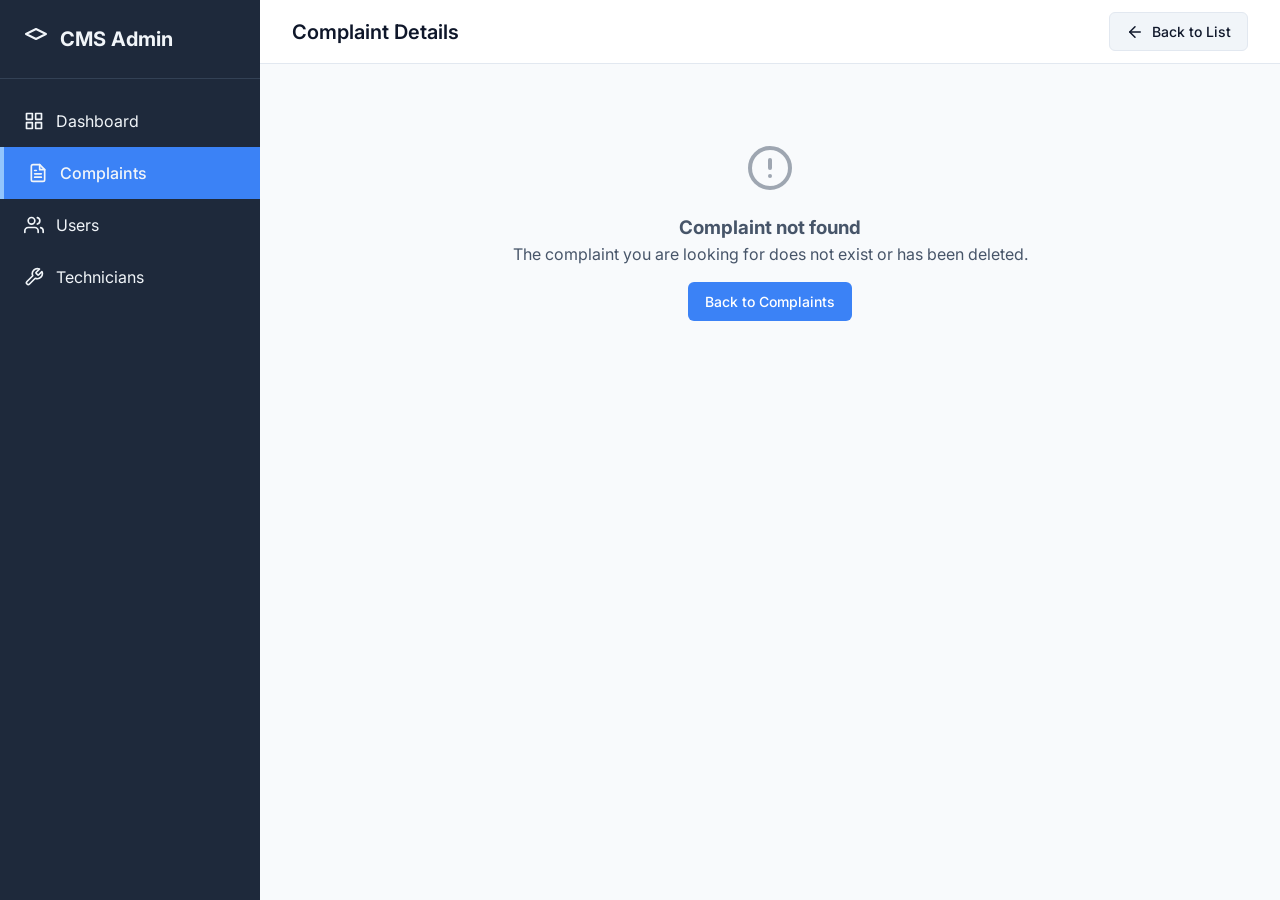
==== ComplaintManagementFrontend/complaint-details.html @ 1d7b77c4 "Completed" ====
<!DOCTYPE html>
<html lang="en">
<head>
    <meta charset="UTF-8">
    <meta name="viewport" content="width=device-width, initial-scale=1.0">
    <title>Complaint Details | Complaint Management</title>
    <!-- Fonts -->
    <link href="https://fonts.googleapis.com/css2?family=Inter:wght@400;500;600;700&display=swap" rel="stylesheet">
    <!-- CSS -->
    <link rel="stylesheet" href="css/style.css">
    <link rel="stylesheet" href="css/responsive.css">
</head>
<body>

    <!-- Sidebar -->
    <aside class="sidebar" id="sidebar">
        <div class="sidebar-header">
            <svg width="24" height="24" viewBox="0 0 24 24" fill="none" stroke="currentColor" stroke-width="2" stroke-linecap="round" stroke-linejoin="round"><path d="M12 2L2 7l10 5 10-5-10-5z"></path></svg>
            CMS Admin
        </div>
        <nav class="sidebar-nav">
            <a href="dashboard.html">
                <svg width="20" height="20" viewBox="0 0 24 24" fill="none" stroke="currentColor" stroke-width="2" stroke-linecap="round" stroke-linejoin="round"><rect x="3" y="3" width="7" height="7"></rect><rect x="14" y="3" width="7" height="7"></rect><rect x="14" y="14" width="7" height="7"></rect><rect x="3" y="14" width="7" height="7"></rect></svg>
                Dashboard
            </a>
            <a href="complaints.html" class="active">
                <svg width="20" height="20" viewBox="0 0 24 24" fill="none" stroke="currentColor" stroke-width="2" stroke-linecap="round" stroke-linejoin="round"><path d="M14 2H6a2 2 0 0 0-2 2v16a2 2 0 0 0 2 2h12a2 2 0 0 0 2-2V8z"></path><polyline points="14 2 14 8 20 8"></polyline><line x1="16" y1="13" x2="8" y2="13"></line><line x1="16" y1="17" x2="8" y2="17"></line><polyline points="10 9 9 9 8 9"></polyline></svg>
                Complaints
            </a>
            <a href="users.html">
                <svg width="20" height="20" viewBox="0 0 24 24" fill="none" stroke="currentColor" stroke-width="2" stroke-linecap="round" stroke-linejoin="round"><path d="M17 21v-2a4 4 0 0 0-4-4H5a4 4 0 0 0-4 4v2"></path><circle cx="9" cy="7" r="4"></circle><path d="M23 21v-2a4 4 0 0 0-3-3.87"></path><path d="M16 3.13a4 4 0 0 1 0 7.75"></path></svg>
                Users
            </a>
            <a href="technicians.html">
                <svg width="20" height="20" viewBox="0 0 24 24" fill="none" stroke="currentColor" stroke-width="2" stroke-linecap="round" stroke-linejoin="round"><path d="M14.7 6.3a1 1 0 0 0 0 1.4l1.6 1.6a1 1 0 0 0 1.4 0l3.77-3.77a6 6 0 0 1-7.94 7.94l-6.91 6.91a2.12 2.12 0 0 1-3-3l6.91-6.91a6 6 0 0 1 7.94-7.94l-3.76 3.76z"></path></svg>
                Technicians
            </a>
        </nav>
    </aside>

    <!-- Main Content -->
    <main class="main-content">
        <!-- Top Navbar -->
        <header class="top-navbar">
            <div style="display: flex; align-items: center; gap: 1rem;">
                <button class="menu-toggle" aria-label="Toggle menu">
                    <svg width="24" height="24" viewBox="0 0 24 24" fill="none" stroke="currentColor" stroke-width="2" stroke-linecap="round" stroke-linejoin="round"><line x1="3" y1="12" x2="21" y2="12"></line><line x1="3" y1="6" x2="21" y2="6"></line><line x1="3" y1="18" x2="21" y2="18"></line></svg>
                </button>
                <h1 class="page-title">Complaint Details</h1>
            </div>
            <div class="navbar-right">
                <a href="complaints.html" class="btn btn-secondary">
                    <svg width="18" height="18" viewBox="0 0 24 24" fill="none" stroke="currentColor" stroke-width="2" stroke-linecap="round" stroke-linejoin="round"><line x1="19" y1="12" x2="5" y2="12"></line><polyline points="12 19 5 12 12 5"></polyline></svg>
                    Back to List
                </a>
            </div>
        </header>

        <div class="page-container">
            <div id="detailsLoader" class="page-loader">
                <div class="loader"></div>
            </div>

            <div id="detailsContent" style="display: none;">
                <div class="card" style="margin-bottom: 2rem;">
                    <div class="card-header">
                        <h2 class="card-title" style="display: flex; align-items: center; gap: 1rem;">
                            <span id="cId"></span>
                            <span id="cTitle"></span>
                        </h2>
                        <div style="display: flex; gap: 1rem; align-items: center;">
                            <span id="cStatus"></span>
                            <span id="cPriority"></span>
                        </div>
                    </div>
                    
                    <div class="details-grid">
                        <div>
                            <h3 style="margin-bottom: 1rem; font-size: 1rem; color: var(--text-secondary);">General Information</h3>
                            
                            <div class="info-group">
                                <div class="info-label">Category</div>
                                <div class="info-value" id="cCategory"></div>
                            </div>
                            
                            <div class="info-group">
                                <div class="info-label">Created Date</div>
                                <div class="info-value" id="cDate"></div>
                            </div>
                            
                            <div class="info-group">
                                <div class="info-label">Description</div>
                                <div class="info-value" id="cDescription" style="white-space: pre-wrap; margin-top: 0.5rem; padding: 1rem; background: #f8fafc; border-radius: var(--radius-md); border: 1px solid var(--border-color);"></div>
                            </div>
                        </div>
                        
                        <div>
                            <div style="margin-bottom: 2rem;">
                                <h3 style="margin-bottom: 1rem; font-size: 1rem; color: var(--text-secondary);">User Information</h3>
                                <div class="info-group">
                                    <div class="info-label">Name</div>
                                    <div class="info-value" id="uName"></div>
                                </div>
                                <div class="info-group">
                                    <div class="info-label">Email</div>
                                    <div class="info-value" id="uEmail"></div>
                                </div>
                                <div class="info-group">
                                    <div class="info-label">Department</div>
                                    <div class="info-value" id="uDept"></div>
                                </div>
                                <div class="info-group">
                                    <div class="info-label">Phone</div>
                                    <div class="info-value" id="uPhone"></div>
                                </div>
                            </div>
                            
                            <div>
                                <h3 style="margin-bottom: 1rem; font-size: 1rem; color: var(--text-secondary);">Technician Information</h3>
                                <div class="info-group">
                                    <div class="info-label">Name</div>
                                    <div class="info-value" id="tName"></div>
                                </div>
                                <div class="info-group">
                                    <div class="info-label">Email</div>
                                    <div class="info-value" id="tEmail"></div>
                                </div>
                                <div class="info-group">
                                    <div class="info-label">Specialization</div>
                                    <div class="info-value" id="tSpec"></div>
                                </div>
                                <div class="info-group">
                                    <div class="info-label">Department</div>
                                    <div class="info-value" id="tDept"></div>
                                </div>
                            </div>
                        </div>
                    </div>
                </div>
            </div>
            
            <div id="errorState" class="empty-state" style="display: none;">
                <svg viewBox="0 0 24 24" fill="none" stroke="currentColor" stroke-width="2" stroke-linecap="round" stroke-linejoin="round"><circle cx="12" cy="12" r="10"></circle><line x1="12" y1="8" x2="12" y2="12"></line><line x1="12" y1="16" x2="12.01" y2="16"></line></svg>
                <h3>Complaint not found</h3>
                <p>The complaint you are looking for does not exist or has been deleted.</p>
                <a href="complaints.html" class="btn btn-primary" style="margin-top: 1rem;">Back to Complaints</a>
            </div>
        </div>
    </main>

    <!-- Scripts -->
    <script src="js/api.js"></script>
    <script src="js/common.js"></script>
    <script src="js/complaint-details.js"></script>
</body>
</html>
---- ComplaintManagementFrontend/css/style.css ----
:root {
  --primary-color: #3b82f6;
  --primary-hover: #2563eb;
  --secondary-color: #64748b;
  --bg-color: #f8fafc;
  --sidebar-bg: #1e293b;
  --sidebar-hover: #334155;
  --sidebar-text: #f1f5f9;
  --card-bg: #ffffff;
  --text-primary: #0f172a;
  --text-secondary: #475569;
  --border-color: #e2e8f0;
  
  --success-color: #10b981;
  --warning-color: #f59e0b;
  --danger-color: #ef4444;
  --info-color: #3b82f6;

  --shadow-sm: 0 1px 2px 0 rgb(0 0 0 / 0.05);
  --shadow-md: 0 4px 6px -1px rgb(0 0 0 / 0.1), 0 2px 4px -2px rgb(0 0 0 / 0.1);
  --shadow-lg: 0 10px 15px -3px rgb(0 0 0 / 0.1), 0 4px 6px -4px rgb(0 0 0 / 0.1);
  
  --radius-md: 0.375rem;
  --radius-lg: 0.5rem;
  
  --transition: all 0.2s ease-in-out;
}

* {
  margin: 0;
  padding: 0;
  box-sizing: border-box;
}

body {
  font-family: 'Inter', -apple-system, BlinkMacSystemFont, 'Segoe UI', Roboto, Helvetica, Arial, sans-serif;
  background-color: var(--bg-color);
  color: var(--text-primary);
  line-height: 1.5;
  display: flex;
  min-height: 100vh;
}

/* Sidebar */
.sidebar {
  width: 260px;
  background-color: var(--sidebar-bg);
  color: var(--sidebar-text);
  display: flex;
  flex-direction: column;
  transition: var(--transition);
  position: fixed;
  height: 100vh;
  z-index: 100;
}

.sidebar-header {
  padding: 1.5rem;
  font-size: 1.25rem;
  font-weight: 700;
  border-bottom: 1px solid var(--sidebar-hover);
  display: flex;
  align-items: center;
  gap: 0.75rem;
}

.sidebar-nav {
  padding: 1rem 0;
  flex: 1;
}

.sidebar-nav a {
  display: flex;
  align-items: center;
  padding: 0.875rem 1.5rem;
  color: var(--sidebar-text);
  text-decoration: none;
  gap: 0.75rem;
  transition: var(--transition);
}

.sidebar-nav a:hover {
  background-color: var(--sidebar-hover);
}

.sidebar-nav a.active {
  background-color: var(--primary-color);
  font-weight: 500;
  border-left: 4px solid #93c5fd;
}

/* Main Content */
.main-content {
  flex: 1;
  margin-left: 260px;
  display: flex;
  flex-direction: column;
  min-height: 100vh;
  transition: var(--transition);
  width: calc(100% - 260px);
}

/* Top Navbar */
.top-navbar {
  height: 64px;
  background-color: var(--card-bg);
  border-bottom: 1px solid var(--border-color);
  display: flex;
  align-items: center;
  justify-content: space-between;
  padding: 0 2rem;
  position: sticky;
  top: 0;
  z-index: 90;
}

.page-title {
  font-size: 1.25rem;
  font-weight: 600;
}

.navbar-right {
  display: flex;
  align-items: center;
  gap: 1rem;
}

.current-date {
  color: var(--text-secondary);
  font-size: 0.875rem;
}

.menu-toggle {
  display: none;
  background: none;
  border: none;
  font-size: 1.5rem;
  cursor: pointer;
  color: var(--text-primary);
}

/* Page Container */
.page-container {
  padding: 2rem;
  flex: 1;
  max-width: 1200px;
  margin: 0 auto;
  width: 100%;
}

/* Cards */
.card {
  background-color: var(--card-bg);
  border-radius: var(--radius-lg);
  box-shadow: var(--shadow-sm);
  padding: 1.5rem;
  border: 1px solid var(--border-color);
}

.card-header {
  display: flex;
  justify-content: space-between;
  align-items: center;
  margin-bottom: 1.5rem;
}

.card-title {
  font-size: 1.125rem;
  font-weight: 600;
}

/* Buttons */
.btn {
  display: inline-flex;
  align-items: center;
  justify-content: center;
  gap: 0.5rem;
  padding: 0.5rem 1rem;
  border-radius: var(--radius-md);
  font-weight: 500;
  font-size: 0.875rem;
  cursor: pointer;
  transition: var(--transition);
  border: 1px solid transparent;
  font-family: inherit;
  text-decoration: none;
}

.btn-sm {
  padding: 0.25rem 0.5rem;
  font-size: 0.75rem;
}

.btn-primary {
  background-color: var(--primary-color);
  color: white;
}

.btn-primary:hover {
  background-color: var(--primary-hover);
}

.btn-secondary {
  background-color: #f1f5f9;
  color: var(--text-primary);
  border: 1px solid var(--border-color);
}

.btn-secondary:hover {
  background-color: #e2e8f0;
}

.btn-danger {
  background-color: var(--danger-color);
  color: white;
}

.btn-danger:hover {
  background-color: #dc2626;
}

.btn-outline {
  background-color: transparent;
  border-color: var(--border-color);
  color: var(--text-primary);
}
.btn-outline:hover {
  background-color: #f1f5f9;
}

.btn:disabled {
  opacity: 0.6;
  cursor: not-allowed;
}

/* Forms */
.form-group {
  margin-bottom: 1rem;
}

.form-label {
  display: block;
  margin-bottom: 0.5rem;
  font-size: 0.875rem;
  font-weight: 500;
  color: var(--text-primary);
}

.form-control {
  width: 100%;
  padding: 0.625rem;
  border: 1px solid var(--border-color);
  border-radius: var(--radius-md);
  font-family: inherit;
  font-size: 0.875rem;
  transition: border-color 0.2s;
}

.form-control:focus {
  outline: none;
  border-color: var(--primary-color);
  box-shadow: 0 0 0 3px rgba(59, 130, 246, 0.1);
}

.error-text {
  color: var(--danger-color);
  font-size: 0.75rem;
  margin-top: 0.25rem;
  display: none;
}
.form-control.is-invalid {
  border-color: var(--danger-color);
}

/* Modals */
.modal-overlay {
  position: fixed;
  top: 0;
  left: 0;
  right: 0;
  bottom: 0;
  background-color: rgba(0, 0, 0, 0.5);
  display: flex;
  align-items: center;
  justify-content: center;
  z-index: 1000;
  opacity: 0;
  visibility: hidden;
  transition: var(--transition);
  backdrop-filter: blur(2px);
}

.modal-overlay.active {
  opacity: 1;
  visibility: visible;
}

.modal {
  background-color: var(--card-bg);
  border-radius: var(--radius-lg);
  width: 100%;
  max-width: 500px;
  box-shadow: var(--shadow-lg);
  transform: translateY(20px);
  transition: var(--transition);
}

.modal-overlay.active .modal {
  transform: translateY(0);
}

.modal-header {
  padding: 1.25rem 1.5rem;
  border-bottom: 1px solid var(--border-color);
  display: flex;
  justify-content: space-between;
  align-items: center;
}

.modal-title {
  font-size: 1.125rem;
  font-weight: 600;
}

.modal-close {
  background: none;
  border: none;
  font-size: 1.5rem;
  cursor: pointer;
  color: var(--text-secondary);
}

.modal-body {
  padding: 1.5rem;
  max-height: 70vh;
  overflow-y: auto;
}

.modal-footer {
  padding: 1.25rem 1.5rem;
  border-top: 1px solid var(--border-color);
  display: flex;
  justify-content: flex-end;
  gap: 0.75rem;
}

/* Toasts */
#toast-container {
  position: fixed;
  bottom: 1.5rem;
  right: 1.5rem;
  z-index: 1100;
  display: flex;
  flex-direction: column;
  gap: 0.75rem;
}

.toast {
  background-color: white;
  border-radius: var(--radius-md);
  box-shadow: var(--shadow-lg);
  padding: 1rem 1.25rem;
  display: flex;
  align-items: center;
  gap: 0.75rem;
  transform: translateX(120%);
  transition: transform 0.3s ease-out;
  min-width: 250px;
  border-left: 4px solid var(--primary-color);
}

.toast.show {
  transform: translateX(0);
}

.toast.success { border-left-color: var(--success-color); }
.toast.error { border-left-color: var(--danger-color); }

/* Loaders */
.loader {
  display: inline-block;
  width: 1rem;
  height: 1rem;
  border: 2px solid rgba(255, 255, 255, 0.3);
  border-radius: 50%;
  border-top-color: transparent;
  animation: spin 1s linear infinite;
}

.btn-primary .loader { border-color: rgba(255, 255, 255, 0.3); border-top-color: white; }
.btn-danger .loader { border-color: rgba(255, 255, 255, 0.3); border-top-color: white; }

@keyframes spin {
  to { transform: rotate(360deg); }
}

.page-loader {
  display: flex;
  justify-content: center;
  align-items: center;
  padding: 3rem;
}

.page-loader .loader {
  width: 2.5rem;
  height: 2.5rem;
  border-color: rgba(59, 130, 246, 0.2);
  border-top-color: var(--primary-color);
}

.empty-state {
  text-align: center;
  padding: 3rem 1rem;
  color: var(--text-secondary);
}
.empty-state svg {
  width: 48px;
  height: 48px;
  margin-bottom: 1rem;
  opacity: 0.5;
}
---- ComplaintManagementFrontend/css/responsive.css ----
/* Responsive Adjustments */

@media (max-width: 1024px) {
  .charts-grid {
    grid-template-columns: 1fr;
  }
}

@media (max-width: 768px) {
  .sidebar {
    transform: translateX(-100%);
  }

  .sidebar.open {
    transform: translateX(0);
  }

  .main-content {
    margin-left: 0;
    width: 100%;
  }

  .menu-toggle {
    display: block;
  }

  .dashboard-grid {
    grid-template-columns: repeat(auto-fit, minmax(200px, 1fr));
  }

  .table-filters {
    flex-direction: column;
    align-items: stretch;
  }
  
  .filter-group {
    flex-direction: column;
    align-items: stretch;
  }

  .search-input {
    width: 100%;
  }

  .pagination {
    flex-direction: column;
    gap: 1rem;
    align-items: stretch;
    text-align: center;
  }

  .pagination-controls {
    justify-content: center;
  }
  
  /* Details view responsiveness */
  .details-grid {
    grid-template-columns: 1fr !important;
  }
}

@media (max-width: 480px) {
  .page-container {
    padding: 1rem;
  }
  
  .card {
    padding: 1rem;
  }
  
  .stat-card {
    flex-direction: column;
    text-align: center;
    padding: 1.5rem 1rem;
  }
}

/* Utils */
.details-grid {
  display: grid;
  grid-template-columns: 1fr 1fr;
  gap: 2rem;
}

.info-group {
  margin-bottom: 1rem;
}
.info-label {
  font-size: 0.875rem;
  color: var(--text-secondary);
  margin-bottom: 0.25rem;
}
.info-value {
  font-weight: 500;
  font-size: 1rem;
}
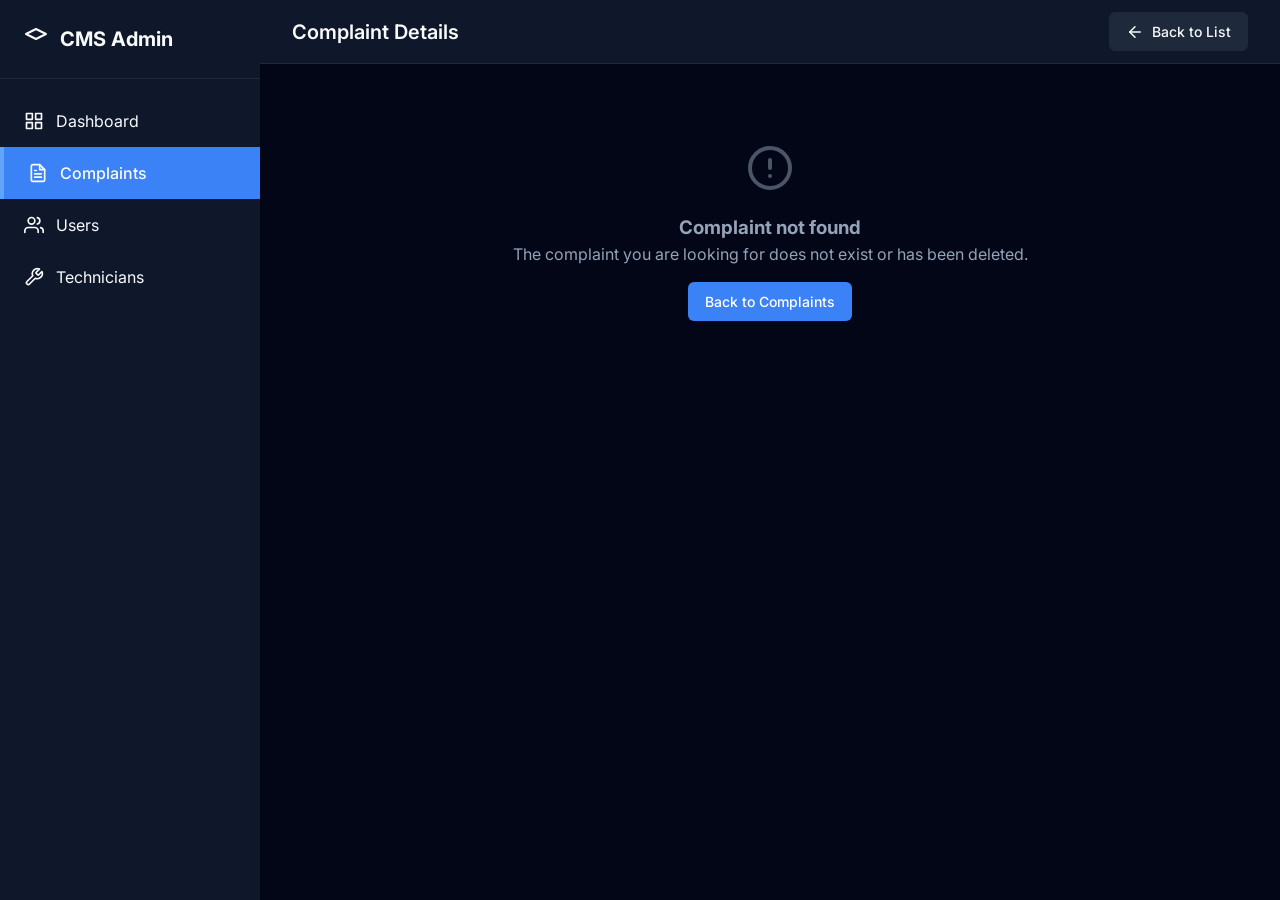
==== commit 129b56be: "Complete" ====
--- a/ComplaintManagementFrontend/complaint-details.html
+++ b/ComplaintManagementFrontend/complaint-details.html
@@ -90,7 +90,7 @@
                             
                             <div class="info-group">
                                 <div class="info-label">Description</div>
-                                <div class="info-value" id="cDescription" style="white-space: pre-wrap; margin-top: 0.5rem; padding: 1rem; background: #f8fafc; border-radius: var(--radius-md); border: 1px solid var(--border-color);"></div>
+                                <div class="info-value" id="cDescription" style="white-space: pre-wrap; margin-top: 0.5rem; padding: 1rem; background: var(--sidebar-hover); border-radius: var(--radius-md); border: 1px solid var(--border-color);"></div>
                             </div>
                         </div>
                         
--- a/ComplaintManagementFrontend/css/style.css
+++ b/ComplaintManagementFrontend/css/style.css
@@ -1,24 +1,24 @@
 :root {
   --primary-color: #3b82f6;
-  --primary-hover: #2563eb;
-  --secondary-color: #64748b;
-  --bg-color: #f8fafc;
-  --sidebar-bg: #1e293b;
-  --sidebar-hover: #334155;
-  --sidebar-text: #f1f5f9;
-  --card-bg: #ffffff;
-  --text-primary: #0f172a;
-  --text-secondary: #475569;
-  --border-color: #e2e8f0;
+  --primary-hover: #60a5fa;
+  --secondary-color: #94a3b8;
+  --bg-color: #020617;
+  --sidebar-bg: #0f172a;
+  --sidebar-hover: #1e293b;
+  --sidebar-text: #f8fafc;
+  --card-bg: #0f172a;
+  --text-primary: #f8fafc;
+  --text-secondary: #94a3b8;
+  --border-color: #1e293b;
   
   --success-color: #10b981;
   --warning-color: #f59e0b;
   --danger-color: #ef4444;
   --info-color: #3b82f6;
 
-  --shadow-sm: 0 1px 2px 0 rgb(0 0 0 / 0.05);
-  --shadow-md: 0 4px 6px -1px rgb(0 0 0 / 0.1), 0 2px 4px -2px rgb(0 0 0 / 0.1);
-  --shadow-lg: 0 10px 15px -3px rgb(0 0 0 / 0.1), 0 4px 6px -4px rgb(0 0 0 / 0.1);
+  --shadow-sm: 0 1px 2px 0 rgb(0 0 0 / 0.5);
+  --shadow-md: 0 4px 6px -1px rgb(0 0 0 / 0.6), 0 2px 4px -2px rgb(0 0 0 / 0.6);
+  --shadow-lg: 0 10px 15px -3px rgb(0 0 0 / 0.7), 0 4px 6px -4px rgb(0 0 0 / 0.7);
   
   --radius-md: 0.375rem;
   --radius-lg: 0.5rem;
@@ -86,7 +86,7 @@
 .sidebar-nav a.active {
   background-color: var(--primary-color);
   font-weight: 500;
-  border-left: 4px solid #93c5fd;
+  border-left: 4px solid #60a5fa;
 }
 
 /* Main Content */
@@ -201,13 +201,13 @@
 }
 
 .btn-secondary {
-  background-color: #f1f5f9;
+  background-color: #1e293b;
   color: var(--text-primary);
   border: 1px solid var(--border-color);
 }
 
 .btn-secondary:hover {
-  background-color: #e2e8f0;
+  background-color: #334155;
 }
 
 .btn-danger {
@@ -225,7 +225,7 @@
   color: var(--text-primary);
 }
 .btn-outline:hover {
-  background-color: #f1f5f9;
+  background-color: #1e293b;
 }
 
 .btn:disabled {
@@ -356,7 +356,7 @@
 }
 
 .toast {
-  background-color: white;
+  background-color: var(--card-bg);
   border-radius: var(--radius-md);
   box-shadow: var(--shadow-lg);
   padding: 1rem 1.25rem;
